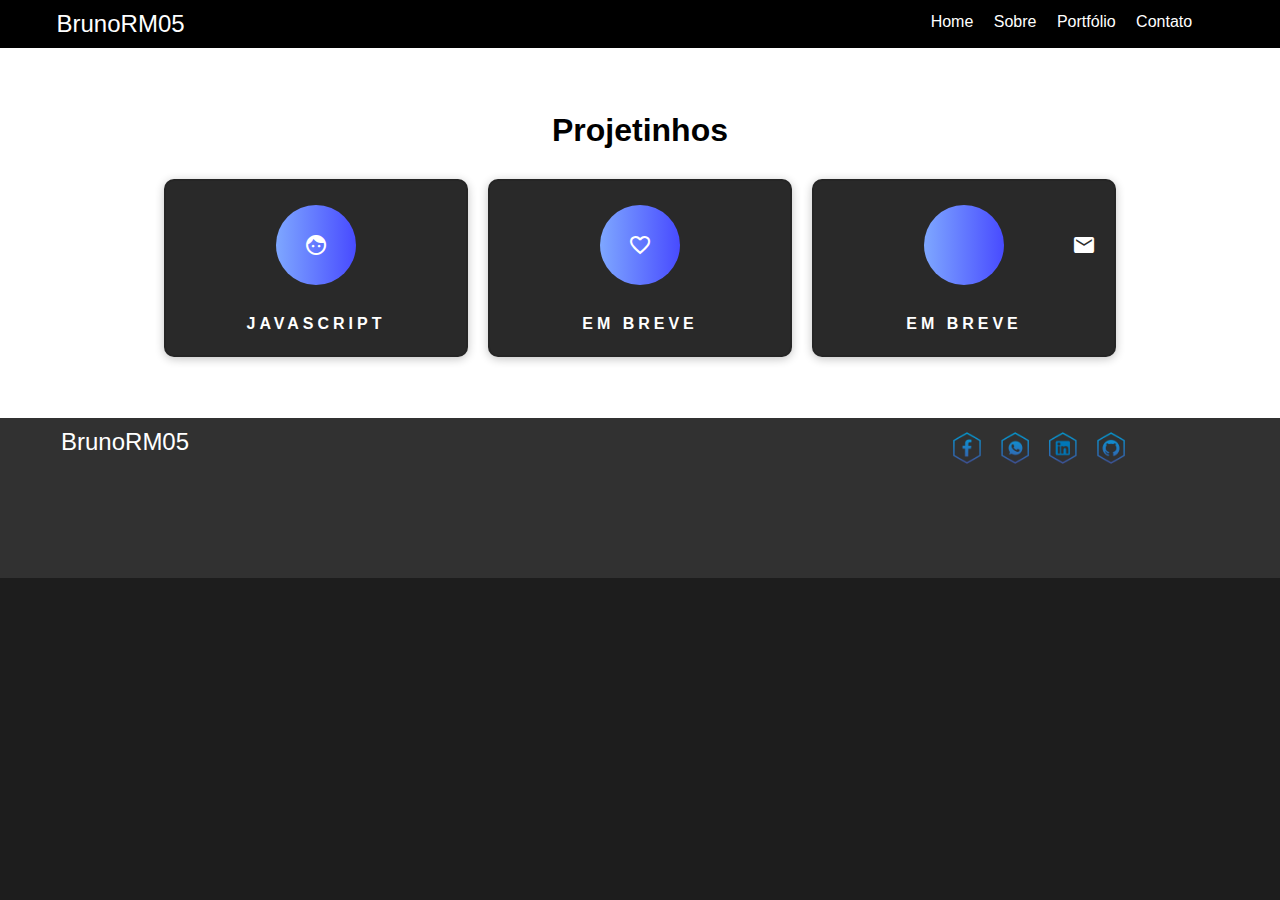
==== portfolio.html @ d9aac8c5 "update exercicio" ====
<!DOCTYPE html>
<html lang="pt-br">
<head>
    <meta charset="UTF-8">
    <meta http-equiv="X-UA-Compatible" content="IE=edge">
    <meta name="viewport" content="width=device-width, initial-scale=1.0">
    <title>Portfolio BrunoRM05</title>
    <link rel="stylesheet" href="estilos.css">
    <link href="https://fonts.googleapis.com/icon?family=Material+Icons" rel="stylesheet">

</head>
<body id="menu-principal" >
    <header>
        <nav>
          <div class="logo" >
              <a>BrunoRM05</a>           
        </div>
            <div> 
             <ul>
            <li class="menu">
                <a href="index.html">Home</a>
                <a href="#">Sobre</a>
                <a href="portfolio.html">Portfólio</a>
                <a href="#">Contato</a>
            </li>
            </ul>
            </div>
        </nav>
    </header>

    <main>
        
    <h2 class="titulo1">Projetinhos</h2>

   
   <div class="content">
      <!-- card -->
      <div class="card">
         
        <a href="ex003.html">
        
        <div class="icon"><i class="material-icons md-36">face</i></div>
            <p class="title">JavaScript</p>
            <p class="text">Iniciando estudos e vendo sobre as classes de window.alert (Ja gostei!rs)</p>
         
      </div>
    </a>
      <!-- end card -->
      
      <!-- card -->
      <div class="card">
         
            <div class="icon"><i class="material-icons md-36">favorite_border</i></div>
            <p class="title">Em breve</p>
            <p class="text">Em breve.</p>
         
      </div>
      <!-- end card -->
      <!-- card -->
      <div class="card">
         
            <div class="icon"><i class="material-icons md-36">alternate_email</i></div>
            <p class="title">Em breve</p>
            <p class="text">Em breve</p>
         
      </div>
      <!-- end card -->
   

   
   </div>
</div>

    </main>

    <footer>
        <div class="logo-footer">            
            <a>BrunoRM05</a>
        </div>
        
            <div class="redes"> 
             <ul>
            <li class="icon-redes">
                <a href=""><img src="img/face.png" alt=""></a>
                <a href=""><img src="img/whats.png" alt=""></a>
                <a href=""><img src="img/in.png" alt=""></a>
                <a href=""><img src="img/git.png" alt=""></a>
            </li>
            </ul>
            </div>
    </footer>
</body>
</html>
---- estilos.css ----
* {
    margin: 0px;
    padding: 0px;
    text-decoration: none;
    font-family: Verdana, Geneva, Tahoma, sans-serif;
}

#menu-principal {
    display: grid;    
    grid-template-areas: "logo" "corpo " " footer";
}

nav{
    background-color: #000000;
    display: grid;    
    grid-template-areas: "logo redes";
    height: 3rem;
    width: 100%;
    
}

.logo{
    grid-area: logo;
    color: rgb(255, 255, 255);
    font-size: 1.5rem;
    padding-left: 10%;
    padding-top: 10px;
    }

.menu{
    
    list-style: none;
    color: white;
    padding-left: 50%;
    padding-top: 0.8em;
    
}

li a{
    color: rgb(255, 255, 255);
    padding: 0.5em;
    
}

li a:hover{
    color: rgb(139, 139, 139);
    padding: 0.5em;
    transition: 300ms;
    
}


main {
    display: grid;
    grid-area: corpo;
    height: 100%;
    background-color: rgb(255, 255, 255) ;
    
}

.img-sobre{
    text-align: center;
}

.img-sobre img {
    width: 40em;
}

.hr1 {
    width: 100%;
    height: 10px;
    border: 0px;
    border-top: 1px solid rgb(1, 60, 255);
    background-color: #dddddd;
}

.titulo1{
    text-align: center;
    margin-top: 2em;
    font-size: 2em;
}

body {
    width: 100vw;
    background-color: #1D1D1D;
    margin: 0;
    font-family: helvetica;
 }
 
.logo {
    opacity: 1;
    transition: all 0.6s ease;
}

 .wrapper {
    width: 100vw;
    margin: 0 auto;
    height: 400px;
    background-color: #161616;
    display: flex;
    justify-content: center;
    align-items: center;
    position: relative;
    transition: all 0.3s ease;
 }
 
 @media screen and (max-width: 767px) {
    .wrapper {
       height: 700px;
    }
 }
 
 .content {
    max-width: 1024px;
    width: 100%;
    padding: 0 4% 4%;
    padding-top: 20px;
    margin: 0 auto;
    display: flex;
    justify-content: center;
    align-items: center;
 }
 
 @media screen and (max-width: 767px) {
    .content {
       padding-top: 30px;
       flex-direction: column;
   }
 }
 
 .card {
    width: 100%;
    max-width: 300px;
    min-width: 200px;
    height: 150px;
    background-color: #292929;
    margin: 10px;
    border-radius: 10px;
    box-shadow: 0px 2px 10px rgba(0, 0, 0, 0.24);
    border: 2px solid rgba(7, 7, 7, 0.12);
    font-size: 16px;   
    transition: all 0.3s ease;
    position: relative;
    display: flex;
    align-items: center;
    padding-top: 1.5rem;
    flex-direction: column;
    cursor: pointer;
    transition: all 0.3s ease;
 }
 
 .icon {
    margin: 0 auto;
    width: 100%;
    height: 80px;
    max-width:80px;
    background: linear-gradient(90deg, #7ea7ff 0%, #484bff 40%, rgba(0, 0, 0, 0.28) 60%);
    border-radius: 100%;
    display: flex;
    justify-content: center;
    align-items: center;
    color: white;
    transition: all 0.8s ease;
    background-position: 0px;
    background-size: 200px;
 }
 
 .card .title {
    width: 100%;
    margin: 0;
    text-align: center;
    margin-top: 30px;
    color: white;
    font-weight: 600;
    text-transform: uppercase;
    letter-spacing: 4px;
 }
 
 .card .text {
    width: 80%;
    margin: 0 auto;
    font-size: 13px;
    text-align: center;
    margin-top: 20px;
    color: white;
    font-weight: 200;
    letter-spacing: 2px;
    opacity: 0;
    max-height:0;
    transition: all 0.3s ease;
 }
 
 .card:hover {
    height: 270px;
 }
 
 .card:hover .info {
    height: 90%;
 }
 
 .card:hover .text {
    transition: all 0.3s ease;
    opacity: 1;
    max-height:40px;
 }
 
 .card:hover .icon {
    background-position: -120px;
    transition: all 0.3s ease;
 }
 
 .card:hover .icon i {
    background: linear-gradient(90deg, #2d53fa, #7173ff);
    -webkit-background-clip: text;
     -webkit-text-fill-color: transparent;
    opacity: 1;
    transition: all 0.3s ease;
 }


footer
{
    background-color: #313131;
    display: grid;
    grid-area: footer;    
    grid-template-areas: "logo redes";   
    height: 10em; 
}

.logo-footer {
    grid-area: logo;
    color: rgb(255, 255, 255);
    font-size: 1.5rem;
    padding-left: 10%;
    padding-top: 10px; 
    }

.icon-redes {
    
        padding-left: 50%;
        padding-top: 2%;
        list-style: none;
       
    }

.redes img {
        max-width:2rem;
        max-height:2rem;
        width: auto;
        height: auto;
        
        }
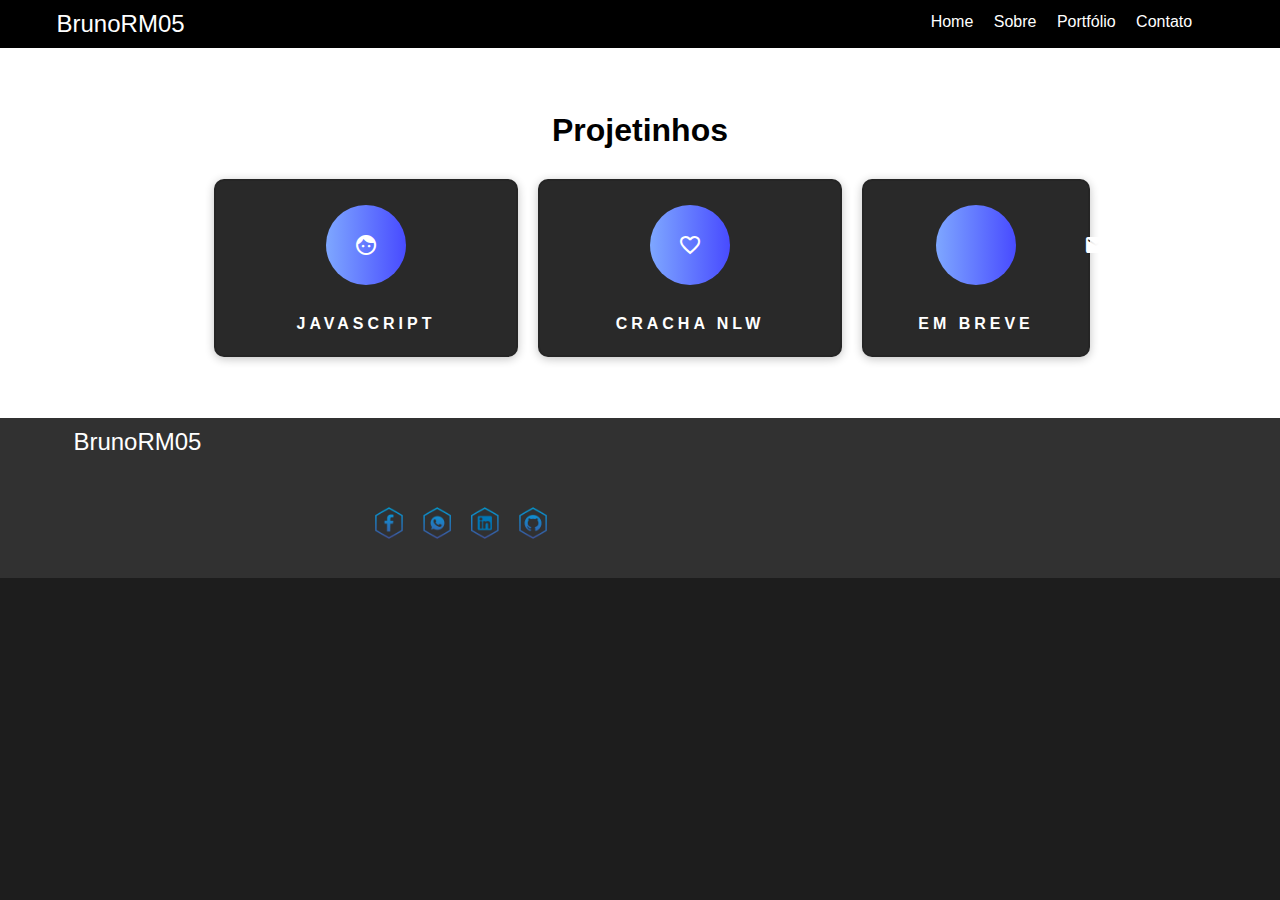
==== commit 2f96abe4: "update" ====
--- a/portfolio.html
+++ b/portfolio.html
@@ -5,7 +5,7 @@
     <meta http-equiv="X-UA-Compatible" content="IE=edge">
     <meta name="viewport" content="width=device-width, initial-scale=1.0">
     <title>Portfolio BrunoRM05</title>
-    <link rel="stylesheet" href="estilos.css">
+    <link rel="stylesheet" href="css/estilos.css">
     <link href="https://fonts.googleapis.com/icon?family=Material+Icons" rel="stylesheet">
 
 </head>
@@ -37,7 +37,7 @@
       <!-- card -->
       <div class="card">
          
-        <a href="ex003.html">
+        <a href="projetos/ex003.html">
         
         <div class="icon"><i class="material-icons md-36">face</i></div>
             <p class="title">JavaScript</p>
@@ -49,10 +49,12 @@
       
       <!-- card -->
       <div class="card">
+
+          <a href="/projetos/cracha-nlw.html">
          
             <div class="icon"><i class="material-icons md-36">favorite_border</i></div>
-            <p class="title">Em breve</p>
-            <p class="text">Em breve.</p>
+            <p class="title">Cracha NLW</p>
+            <p class="text">Um Cracha virtual feito no bootcamp nlw da rocketseat</p>
          
       </div>
       <!-- end card -->
--- a/css/estilos.css
+++ b/css/estilos.css
@@ -0,0 +1,252 @@
+* {
+    margin: 0px;
+    padding: 0px;
+    text-decoration: none;
+    font-family: Verdana, Geneva, Tahoma, sans-serif;
+}
+
+#menu-principal {
+    display: grid;    
+    grid-template-areas: "logo" "corpo " " footer";
+}
+
+nav{
+    background-color: #000000;
+    display: grid;    
+    grid-template-areas: "logo redes";
+    height: 3rem;
+    width: 100%;
+    
+}
+
+.logo{
+    grid-area: logo;
+    color: rgb(255, 255, 255);
+    font-size: 1.5rem;
+    padding-left: 10%;
+    padding-top: 10px;
+    }
+
+.menu{
+    
+    list-style: none;
+    color: white;
+    padding-left: 50%;
+    padding-top: 0.8em;
+    
+}
+
+li a{
+    color: rgb(255, 255, 255);
+    padding: 0.5em;
+    
+}
+
+li a:hover{
+    color: rgb(139, 139, 139);
+    padding: 0.5em;
+    transition: 300ms;
+    
+}
+
+
+main {
+    display: grid;
+    grid-area: corpo;
+    height: 100%;
+    background-color: rgb(255, 255, 255) ;
+    
+}
+
+.img-sobre{
+    text-align: center;
+}
+
+.img-sobre img {
+    width: 40em;
+}
+
+.hr1 {
+    width: 100%;
+    height: 10px;
+    border: 0px;
+    border-top: 1px solid rgb(1, 60, 255);
+    background-color: #dddddd;
+}
+
+.titulo1{
+    text-align: center;
+    margin-top: 2em;
+    font-size: 2em;
+}
+
+body {
+    width: 100vw;
+    background-color: #1D1D1D;
+    margin: 0;
+    font-family: helvetica;
+ }
+ 
+.logo {
+    opacity: 1;
+    transition: all 0.6s ease;
+}
+
+ .wrapper {
+    width: 100vw;
+    margin: 0 auto;
+    height: 400px;
+    background-color: #161616;
+    display: flex;
+    justify-content: center;
+    align-items: center;
+    position: relative;
+    transition: all 0.3s ease;
+ }
+ 
+ @media screen and (max-width: 767px) {
+    .wrapper {
+       height: 700px;
+    }
+ }
+ 
+ .content {
+    max-width: 1024px;
+    width: 100%;
+    padding: 0 4% 4%;
+    padding-top: 20px;
+    margin: 0 auto;
+    display: flex;
+    justify-content: center;
+    align-items: center;
+ }
+ 
+ @media screen and (max-width: 767px) {
+    .content {
+       padding-top: 30px;
+       flex-direction: column;
+   }
+ }
+ 
+ .card {
+    width: 100%;
+    max-width: 300px;
+    min-width: 200px;
+    height: 150px;
+    background-color: #292929;
+    margin: 10px;
+    border-radius: 10px;
+    box-shadow: 0px 2px 10px rgba(0, 0, 0, 0.24);
+    border: 2px solid rgba(7, 7, 7, 0.12);
+    font-size: 16px;   
+    transition: all 0.3s ease;
+    position: relative;
+    display: flex;
+    align-items: center;
+    padding-top: 1.5rem;
+    flex-direction: column;
+    cursor: pointer;
+    transition: all 0.3s ease;
+ }
+ 
+ .icon {
+    margin: 0 auto;
+    width: 100%;
+    height: 80px;
+    max-width:80px;
+    background: linear-gradient(90deg, #7ea7ff 0%, #484bff 40%, rgba(0, 0, 0, 0.28) 60%);
+    border-radius: 100%;
+    display: flex;
+    justify-content: center;
+    align-items: center;
+    color: white;
+    transition: all 0.8s ease;
+    background-position: 0px;
+    background-size: 200px;
+ }
+ 
+ .card .title {
+    width: 100%;
+    margin: 0;
+    text-align: center;
+    margin-top: 30px;
+    color: white;
+    font-weight: 600;
+    text-transform: uppercase;
+    letter-spacing: 4px;
+ }
+ 
+ .card .text {
+    width: 80%;
+    margin: 0 auto;
+    font-size: 13px;
+    text-align: center;
+    margin-top: 20px;
+    color: white;
+    font-weight: 200;
+    letter-spacing: 2px;
+    opacity: 0;
+    max-height:0;
+    transition: all 0.3s ease;
+ }
+ 
+ .card:hover {
+    height: 270px;
+ }
+ 
+ .card:hover .info {
+    height: 90%;
+ }
+ 
+ .card:hover .text {
+    transition: all 0.3s ease;
+    opacity: 1;
+    max-height:40px;
+ }
+ 
+ .card:hover .icon {
+    background-position: -120px;
+    transition: all 0.3s ease;
+ }
+ 
+ .card:hover .icon i {
+    background: linear-gradient(90deg, #2d53fa, #7173ff);
+    -webkit-background-clip: text;
+     -webkit-text-fill-color: transparent;
+    opacity: 1;
+    transition: all 0.3s ease;
+ }
+
+
+footer
+{
+    background-color: #313131;
+    display: grid;
+    grid-area: footer;    
+    grid-template-areas: "logo redes";   
+    height: 10em; 
+}
+
+.logo-footer {
+    grid-area: logo;
+    color: rgb(255, 255, 255);
+    font-size: 1.5rem;
+    padding-left: 10%;
+    padding-top: 10px; 
+    }
+
+.icon-redes {
+    
+        padding-left: 50%;
+        padding-top: 2%;
+        list-style: none;
+       
+    }
+
+.redes img {
+        max-width:2rem;
+        max-height:2rem;
+        width: auto;
+        height: auto;
+        
+        }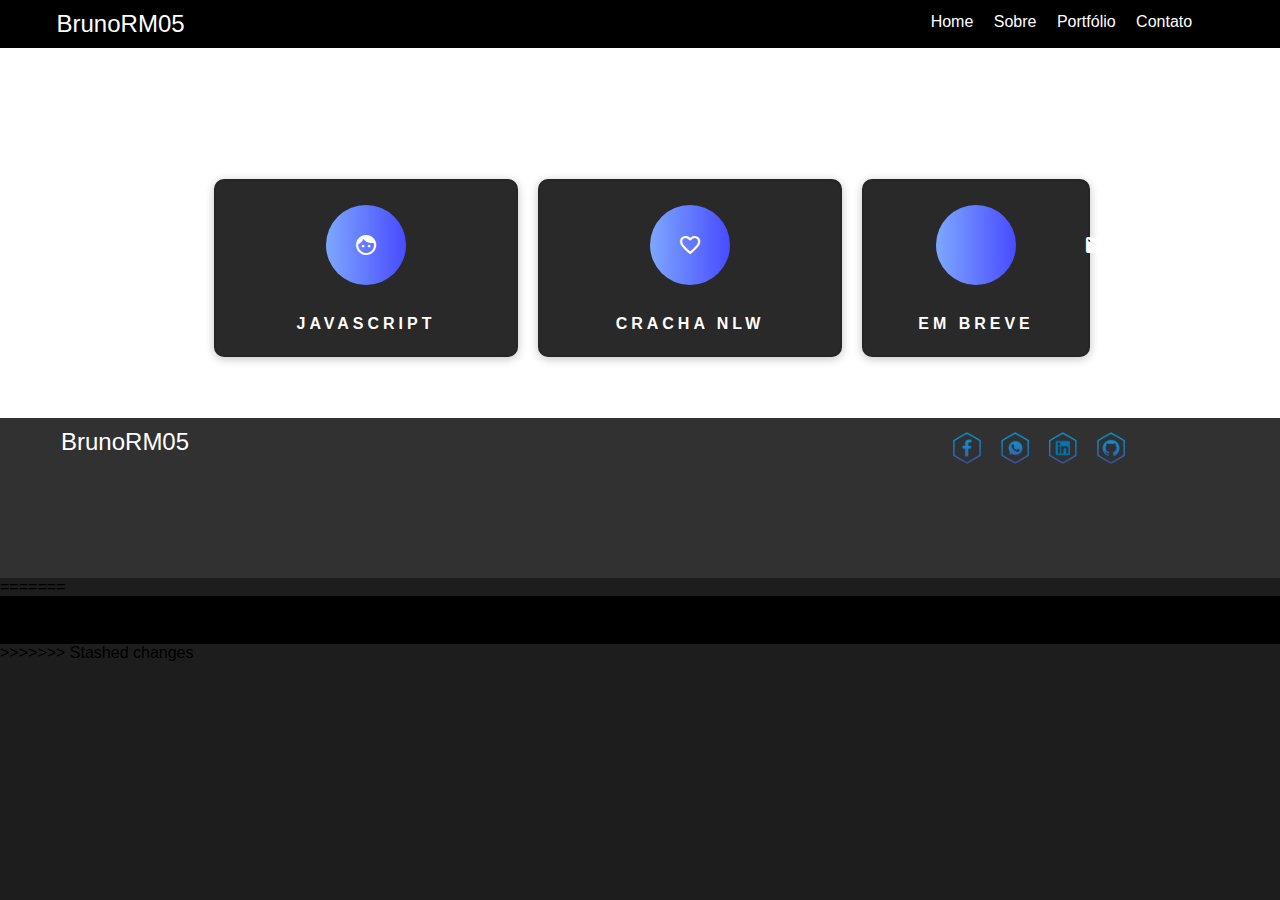
==== commit f8e14a13: "update" ====
--- a/portfolio.html
+++ b/portfolio.html
@@ -91,5 +91,37 @@
             </ul>
             </div>
     </footer>
+=======
+    
+    <header>
+    <nav>
+        
+    </nav>
+        
+    </header>
+
+    <main>       
+        
+        
+    </main> 
+
+    <footer>
+        <div class="logo-footer">            
+            <a>BrunoRM05</a>
+        </div>
+        
+            <div class="redes"> 
+             <ul>
+            <li class="icon-redes">
+                <a href=""><img src="img/face.png" alt=""></a>
+                <a href=""><img src="img/whats.png" alt=""></a>
+                <a href=""><img src="img/in.png" alt=""></a>
+                <a href=""><img src="img/git.png" alt=""></a>
+            </li>
+            </ul>
+            </div>
+    </footer>
+    
+>>>>>>> Stashed changes
 </body>
 </html>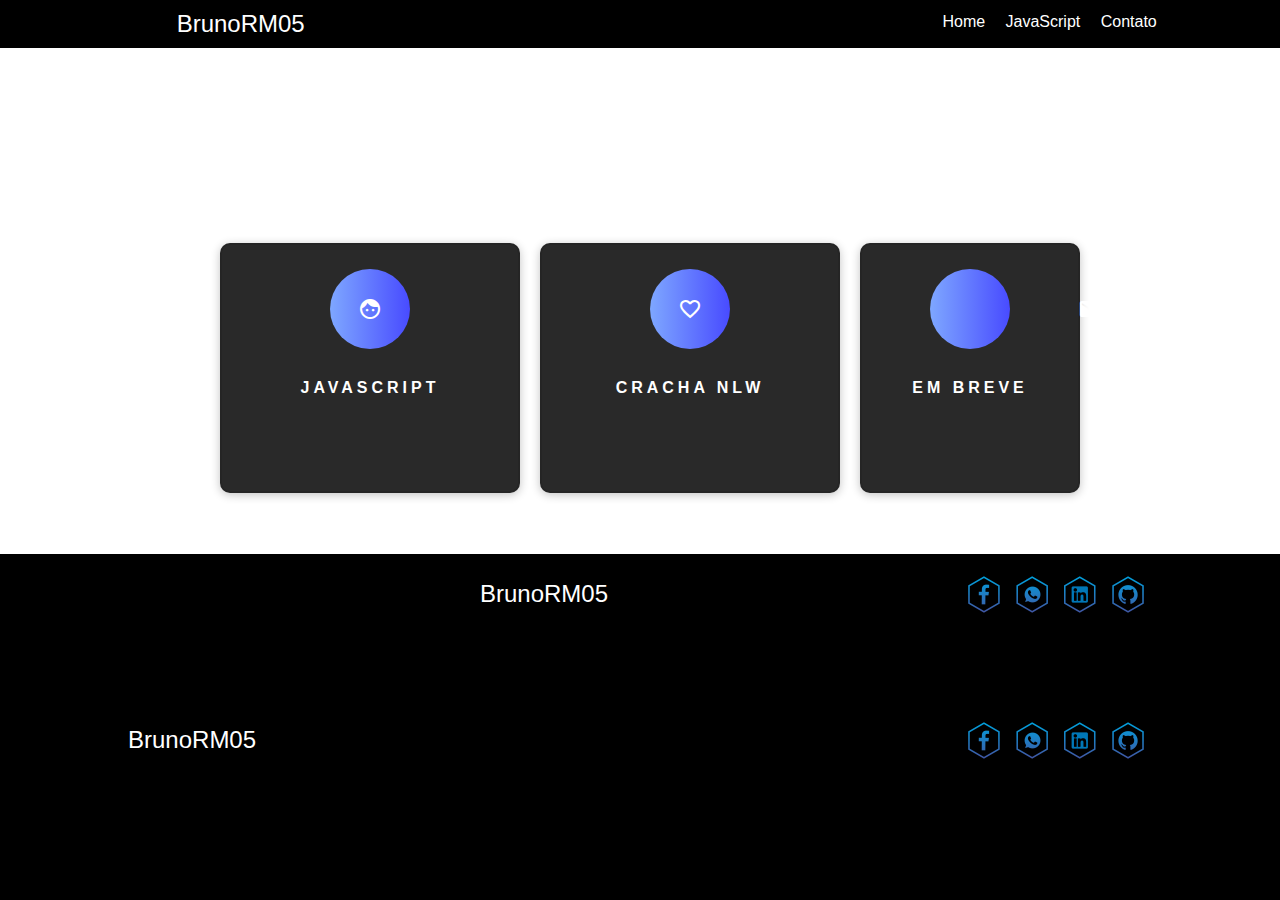
==== commit 2a027642: "update" ====
--- a/portfolio.html
+++ b/portfolio.html
@@ -19,9 +19,8 @@
              <ul>
             <li class="menu">
                 <a href="index.html">Home</a>
-                <a href="#">Sobre</a>
-                <a href="portfolio.html">Portfólio</a>
-                <a href="#">Contato</a>
+                <a href="portfolio.html">JavaScript</a>
+                <a href="https://api.whatsapp.com/send?phone=5511973253713&text=&source=&data=&app_absent=">Contato</a>
             </li>
             </ul>
             </div>
--- a/css/estilos.css
+++ b/css/estilos.css
@@ -6,8 +6,11 @@
 }
 
 #menu-principal {
+    width: auto;
+    height: auto;
     display: grid;    
     grid-template-areas: "logo" "corpo " " footer";
+    background-color: black;
 }
 
 nav{
@@ -16,14 +19,27 @@
     grid-template-areas: "logo redes";
     height: 3rem;
     width: 100%;
-    
+
+ 
+    
+}
+
+@media only screen and (max-width: 1050px)
+{
+  nav
+   {
+    background-color: #000000;
+    display: flex;
+    justify-content: space-between;
+    height: 3rem;
+    width: 100%;
+   }
 }
 
 .logo{
-    grid-area: logo;
     color: rgb(255, 255, 255);
     font-size: 1.5rem;
-    padding-left: 10%;
+    padding-left: 30%;
     padding-top: 10px;
     }
 
@@ -35,6 +51,37 @@
     padding-top: 0.8em;
     
 }
+
+
+@media only screen and (max-width: 1050px)
+{
+    .container_Menu .menu 
+   {
+    background-color: #000000;
+    display: flex;   
+    justify-content: center; 
+    align-items: center;
+    padding: 0;
+    margin: 0;
+    
+   }
+}
+
+@media only screen and (max-width: 1000px)
+{
+    li a
+   {
+    background-color: #000000;
+    display: flex;   
+    justify-content: center;
+    align-items: center;
+    margin: 0 auto;
+    height: 2rem;
+    
+   
+   }
+}
+
 
 li a{
     color: rgb(255, 255, 255);
@@ -76,7 +123,13 @@
 
 .titulo1{
     text-align: center;
-    margin-top: 2em;
+    margin: 2em;
+    font-size: 2em;
+}
+
+.titulo2{
+    text-align: center;
+    margin: 1em;
     font-size: 2em;
 }
 
@@ -132,7 +185,7 @@
     width: 100%;
     max-width: 300px;
     min-width: 200px;
-    height: 150px;
+    height: 250px;
     background-color: #292929;
     margin: 10px;
     border-radius: 10px;
@@ -191,7 +244,7 @@
  }
  
  .card:hover {
-    height: 270px;
+    height: 310px;
  }
  
  .card:hover .info {
@@ -217,36 +270,201 @@
     transition: all 0.3s ease;
  }
 
-
-footer
+ 
+
+
+
+}
+
+//
+// Variables
+// ----------------------
+
+@gray: #333;
+@gray-light: #aaa;
+@gray-lighter: #eee;
+@space: 40px;
+@blue: #428bca;
+@blue-dark: darken(@blue, 5%);
+
+// Mixin for transition/transform
+.translate(@x; @y) {
+  -webkit-transform: translate(@x, @y);
+      -ms-transform: translate(@x, @y); // IE9+
+          transform: translate(@x, @y);
+}
+.transition(@transition) {
+  -webkit-transition: @transition;
+          transition: @transition;
+}
+.transition-transform(@transition) {
+  -webkit-transition: -webkit-transform @transition;
+     -moz-transition: -moz-transform @transition;
+       -o-transition: -o-transform @transition;
+          transition: transform @transition;
+}
+
+//
+// Body
+// ----------------------
+
+body{
+  color: @gray;
+  font-family: 'Helvetica', arial;
+}
+
+.wrap{
+  padding: @space;
+  text-align: center;
+}
+
+hr {
+  clear: both;
+  margin-top: @space;
+  margin-bottom: @space;
+  border: 0;
+  border-top: 1px solid @gray-light;
+}
+
+h1{
+  font-size: 30px;
+  margin-bottom: @space;
+}
+
+p{
+  margin-bottom: @space/2;
+}
+
+//
+// Btn 
+// ----------------------
+
+.btn{
+  background: @blue;
+  border: @blue-dark solid 1px;
+  border-radius: 3px;
+  color: #fff;
+  display: inline-block;
+  font-size: 14px;
+  padding: 8px 15px;
+  text-decoration: none;
+  text-align: center;
+  min-width: 60px;
+  position: relative;
+  transition: color .1s ease;
+  
+  &:hover{
+    background: @blue-dark;
+  }
+  
+  &.btn-big{
+    font-size: 18px;
+    padding: 15px 20px;
+    min-width: 100px;
+  }
+  
+}
+
+.btn-close{
+  color: @gray-light;
+  font-size: 30px;
+  text-decoration: none;
+  position: absolute; right: 5px; top: 0;
+  
+  &:hover{
+     color: darken(@gray-light, 10%);
+  }
+  
+}
+
+div.gallery {
+    border: 1px solid #ccc;
+  }
+  
+  div.gallery:hover {
+    border: 1px solid #777;
+  }
+  
+  div.gallery img {
+    width: 100%;
+    height: auto;
+  }
+  
+  div.desc {
+    padding: 15px;
+    text-align: center;
+  }
+  
+  * {
+    box-sizing: border-box;
+  }
+  
+  .responsive {
+    padding: 0 6px;
+    float: left;
+    width: 24.9%;
+    padding-bottom: 30px;
+  }
+  
+  @media only screen and (max-width: 700px) {
+    .responsive {
+      width: 49.99999%;
+      margin: 6px 0;
+    }
+  }
+  
+  @media only screen and (max-width: 500px) {
+    .responsive {
+      width: 100%;
+    }
+  }
+  
+  .clearfix:after {
+    content: "";
+    display: table;
+    clear: both;
+  }
+
+  .videos{ 
+    padding-top: 2rem;
+    padding-bottom: 2rem;
+    background-color: rgb(0, 0, 0);
+    display: flex;
+    justify-content: center;
+    justify-content: space-evenly;
+
+  }
+
+  footer
 {
-    background-color: #313131;
-    display: grid;
-    grid-area: footer;    
-    grid-template-areas: "logo redes";   
-    height: 10em; 
+    background-color: #000000;
+    display: flex;
+    justify-content: space-between;
+    align-items: center;
+    height: 5em; 
+    margin: 0 auto;
+    width: 80%;
 }
 
 .logo-footer {
-    grid-area: logo;
     color: rgb(255, 255, 255);
-    font-size: 1.5rem;
-    padding-left: 10%;
-    padding-top: 10px; 
+    font-size: 1.5rem;´
+    padding: ;
+
+
     }
 
 .icon-redes {
-    
-        padding-left: 50%;
-        padding-top: 2%;
+        display: flex;
         list-style: none;
        
     }
 
 .redes img {
+        display: flex;
         max-width:2rem;
-        max-height:2rem;
-        width: auto;
-        height: auto;
         
-        }+        }
+
+.copyright {
+    font-size: small;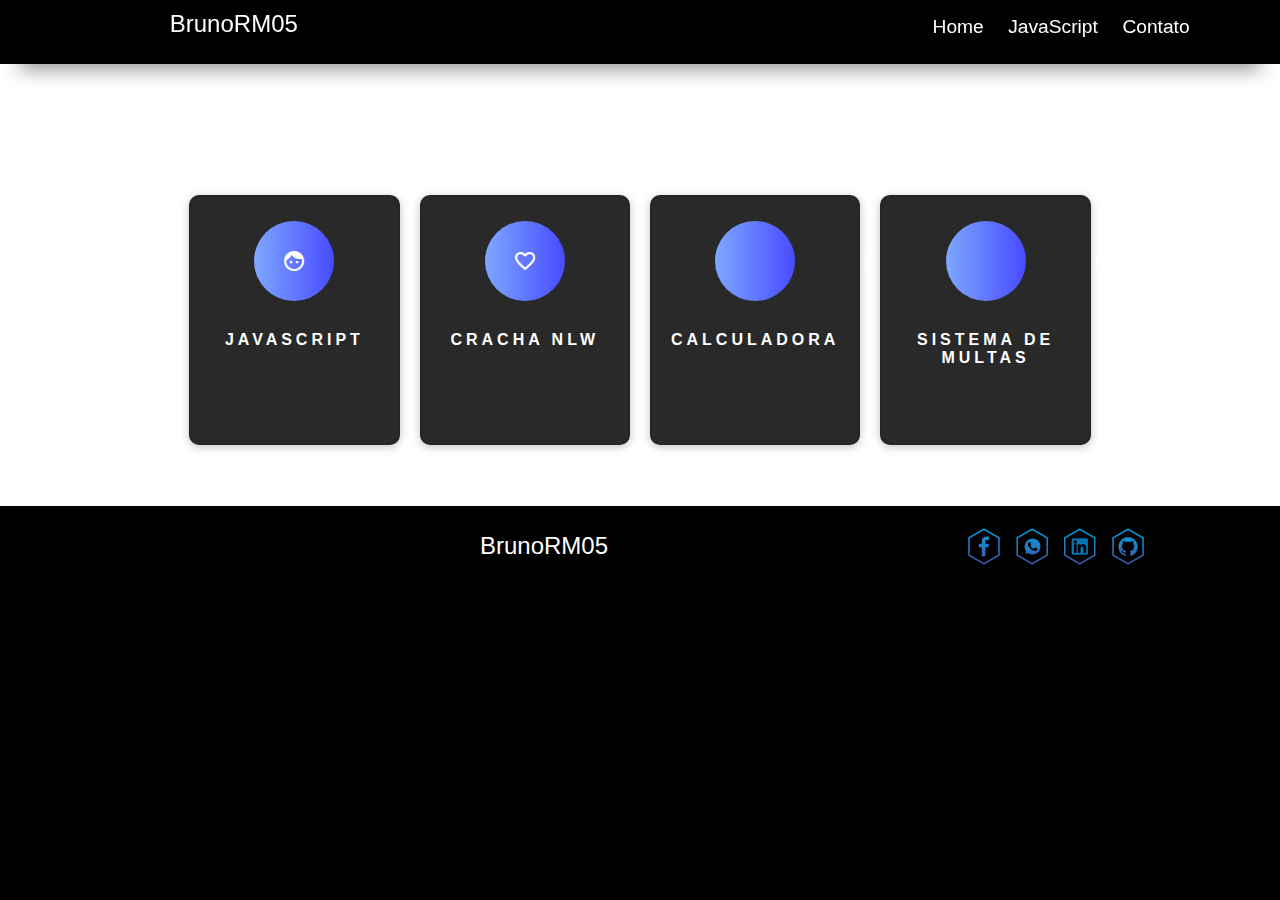
==== commit a0f28b98: "update projetos" ====
--- a/portfolio.html
+++ b/portfolio.html
@@ -60,12 +60,25 @@
       <!-- card -->
       <div class="card">
          
+            <a href="projetos/Calculadora/index.html">
             <div class="icon"><i class="material-icons md-36">alternate_email</i></div>
-            <p class="title">Em breve</p>
-            <p class="text">Em breve</p>
+            <p class="title">Calculadora</p>
+            <p class="text">Calculadora</p>
          
       </div>
       <!-- end card -->
+       <!-- card -->
+       <div class="card">
+         
+        <a href="projetos/sistema-de-multas-main/sistema multa.html">
+        <div class="icon"><i class="material-icons md-36">alternate_email</i></div>
+        <p class="title">Sistema de multas</p>
+        <p class="text">Sistema de multas</p>
+     
+  </div>
+  <!-- end card -->
+      
+
    
 
    
--- a/css/estilos.css
+++ b/css/estilos.css
@@ -17,14 +17,15 @@
     background-color: #000000;
     display: grid;    
     grid-template-areas: "logo redes";
-    height: 3rem;
-    width: 100%;
-
- 
-    
-}
-
-@media only screen and (max-width: 1050px)
+    height: 4rem;
+    width: 100%;
+    position: fixed;
+    z-index: 99;
+    box-shadow: rgba(0, 0, 0, 0.45) 0px 25px 20px -20px;
+    
+}
+
+@media only screen and (max-width: 1100px)
 {
   nav
    {
@@ -32,9 +33,22 @@
     display: flex;
     justify-content: space-between;
     height: 3rem;
-    width: 100%;
+    width: 100vh;
    }
 }
+
+@media only screen and (max-width: 750px)
+{
+  nav
+   {
+    background-color: #000000;
+    display: flex;
+    justify-content: center;
+    height: 3rem;
+    width: 100vh;
+   }
+}
+
 
 .logo{
     color: rgb(255, 255, 255);
@@ -49,11 +63,12 @@
     color: white;
     padding-left: 50%;
     padding-top: 0.8em;
-    
-}
-
-
-@media only screen and (max-width: 1050px)
+    font-size: 1.2rem;
+    
+}
+
+
+@media only screen and (max-width: 1100px)
 {
     .container_Menu .menu 
    {
@@ -82,6 +97,16 @@
    }
 }
 
+@media only screen and (max-width: 750px)
+{
+    li a
+   {
+    z-index: -99;
+    
+   
+   }
+}
+
 
 li a{
     color: rgb(255, 255, 255);
@@ -91,8 +116,8 @@
 
 li a:hover{
     color: rgb(139, 139, 139);
-    padding: 0.5em;
     transition: 300ms;
+    border-bottom: 10px solid rgb(1, 60, 255)
     
 }
 
@@ -107,6 +132,7 @@
 
 .img-sobre{
     text-align: center;
+    padding-top: 5rem;
 }
 
 .img-sobre img {
@@ -435,6 +461,17 @@
 
   }
 
+  @media only screen and (max-width: 500px) {
+    .videos {
+      display: flex;
+      justify-content: center;
+      flex-direction: column;
+      flex-wrap: wrap;
+      align-items: center;
+
+    }
+  }
+
   footer
 {
     background-color: #000000;
